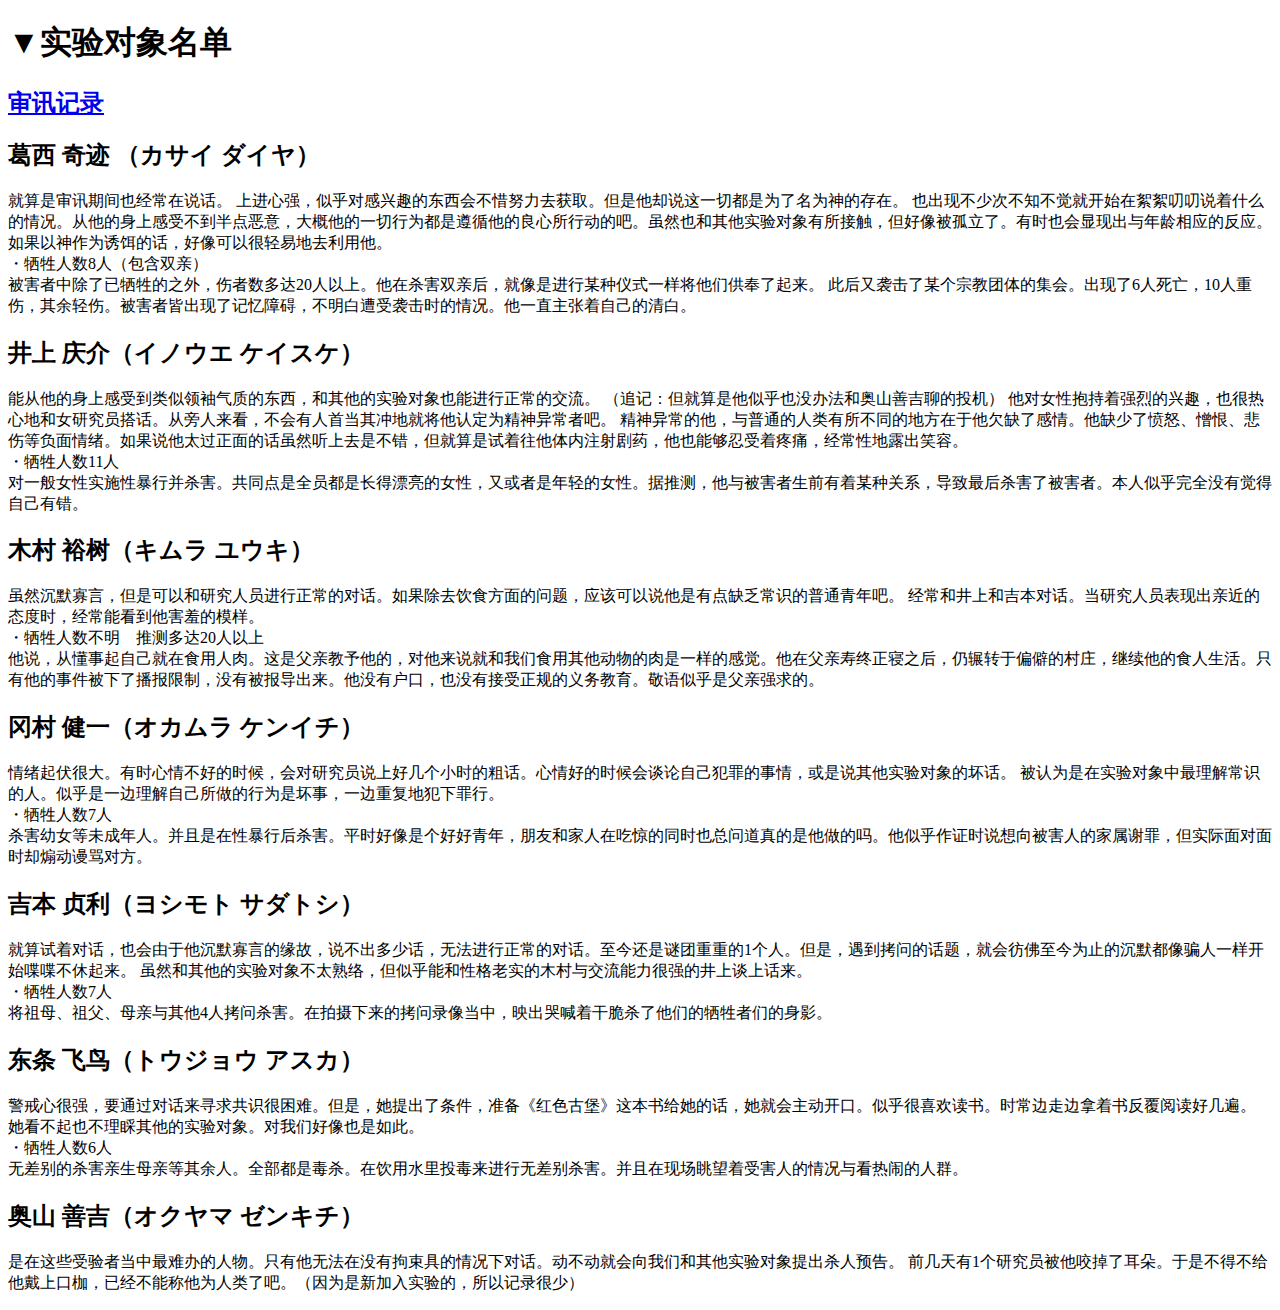
==== index.html @ cb303389 "Add files via upload" ====
<!DOCTYPE html>
<html lang="en">
<head>
    <meta charset="UTF-8">
    <meta name="viewport" content="width=device-width, initial-scale=1.0">
    <title>Document</title>
    <link rel="stylesheet" href="css/2.css">
</head>
<body>
    <div id="biaoti">
        
        <h1>▼实验对象名单</h1>
    </div>
    <div class="lianjie">  
        <h2> <img src="img/search-icon.png" alt=""><a href="Untitled-1.html">审讯记录</a></h2>
    </div>
    <div id="news">
        <div class="news_con">
          
            <h2 class="one">葛西 奇迹 （カサイ ダイヤ） </h2>
            <p class="two">就算是审讯期间也经常在说话。
                上进心强，似乎对感兴趣的东西会不惜努力去获取。但是他却说这一切都是为了名为神的存在。
                也出现不少次不知不觉就开始在絮絮叨叨说着什么的情况。从他的身上感受不到半点恶意，大概他的一切行为都是遵循他的良心所行动的吧。虽然也和其他实验对象有所接触，但好像被孤立了。有时也会显现出与年龄相应的反应。如果以神作为诱饵的话，好像可以很轻易地去利用他。
                <br>
                ・牺牲人数8人（包含双亲）
                <br>
                被害者中除了已牺牲的之外，伤者数多达20人以上。他在杀害双亲后，就像是进行某种仪式一样将他们供奉了起来。
                此后又袭击了某个宗教团体的集会。出现了6人死亡，10人重伤，其余轻伤。被害者皆出现了记忆障碍，不明白遭受袭击时的情况。他一直主张着自己的清白。</p>
            
        </div>
        <div class="news_con">
          
            <h2 class="one">井上 庆介（イノウエ ケイスケ）</h2>
            <p class="two">能从他的身上感受到类似领袖气质的东西，和其他的实验对象也能进行正常的交流。
                （追记：但就算是他似乎也没办法和奥山善吉聊的投机）
                他对女性抱持着强烈的兴趣，也很热心地和女研究员搭话。从旁人来看，不会有人首当其冲地就将他认定为精神异常者吧。
                精神异常的他，与普通的人类有所不同的地方在于他欠缺了感情。他缺少了愤怒、憎恨、悲伤等负面情绪。如果说他太过正面的话虽然听上去是不错，但就算是试着往他体内注射剧药，他也能够忍受着疼痛，经常性地露出笑容。
                <br>
                ・牺牲人数11人
                <br>
                对一般女性实施性暴行并杀害。共同点是全员都是长得漂亮的女性，又或者是年轻的女性。据推测，他与被害者生前有着某种关系，导致最后杀害了被害者。本人似乎完全没有觉得自己有错。</p>
            
        </div>
        <div class="news_con">
          
            <h2 class="one">木村 裕树（キムラ ユウキ）</h2>
            <p class="two">虽然沉默寡言，但是可以和研究人员进行正常的对话。如果除去饮食方面的问题，应该可以说他是有点缺乏常识的普通青年吧。
                经常和井上和吉本对话。当研究人员表现出亲近的态度时，经常能看到他害羞的模样。
                <br>
                ・牺牲人数不明　推测多达20人以上
                <br>
                他说，从懂事起自己就在食用人肉。这是父亲教予他的，对他来说就和我们食用其他动物的肉是一样的感觉。他在父亲寿终正寝之后，仍辗转于偏僻的村庄，继续他的食人生活。只有他的事件被下了播报限制，没有被报导出来。他没有户口，也没有接受正规的义务教育。敬语似乎是父亲强求的。</p>
            
        </div>
        <div class="news_con">
            
            
            <h2 class="one">冈村 健一（オカムラ ケンイチ）</h2>
            <p class="two">情绪起伏很大。有时心情不好的时候，会对研究员说上好几个小时的粗话。心情好的时候会谈论自己犯罪的事情，或是说其他实验对象的坏话。
                被认为是在实验对象中最理解常识的人。似乎是一边理解自己所做的行为是坏事，一边重复地犯下罪行。
                <br>
                ・牺牲人数7人
                <br>
                杀害幼女等未成年人。并且是在性暴行后杀害。平时好像是个好好青年，朋友和家人在吃惊的同时也总问道真的是他做的吗。他似乎作证时说想向被害人的家属谢罪，但实际面对面时却煽动谩骂对方。</p>
            
        </div>
        <div class="news_con">
          
            <h2 class="one">吉本 贞利（ヨシモト サダトシ） </h2>
            <p class="two">就算试着对话，也会由于他沉默寡言的缘故，说不出多少话，无法进行正常的对话。至今还是谜团重重的1个人。但是，遇到拷问的话题，就会彷佛至今为止的沉默都像骗人一样开始喋喋不休起来。
                虽然和其他的实验对象不太熟络，但似乎能和性格老实的木村与交流能力很强的井上谈上话来。
                <br>
                ・牺牲人数7人
                <br>
                将祖母、祖父、母亲与其他4人拷问杀害。在拍摄下来的拷问录像当中，映出哭喊着干脆杀了他们的牺牲者们的身影。</p>
            
        </div>
        <div class="news_con">
          
            <h2 class="one">东条 飞鸟（トウジョウ アスカ）</h2>
            <p class="two">警戒心很强，要通过对话来寻求共识很困难。但是，她提出了条件，准备《红色古堡》这本书给她的话，她就会主动开口。似乎很喜欢读书。时常边走边拿着书反覆阅读好几遍。
                她看不起也不理睬其他的实验对象。对我们好像也是如此。
                <br>
                ・牺牲人数6人
                <br>
                无差别的杀害亲生母亲等其余人。全部都是毒杀。在饮用水里投毒来进行无差别杀害。并且在现场眺望着受害人的情况与看热闹的人群。</p>
            
        </div>
        <div class="news_con">
          
            <h2 class="one">奥山 善吉（オクヤマ ゼンキチ）</h2>
            <p class="two">是在这些受验者当中最难办的人物。只有他无法在没有拘束具的情况下对话。动不动就会向我们和其他实验对象提出杀人预告。
                前几天有1个研究员被他咬掉了耳朵。于是不得不给他戴上口枷，已经不能称他为人类了吧。（因为是新加入实验的，所以记录很少）
                </p>
            
        </div>

        
       

       
    </div> 
 
</body>
</html>
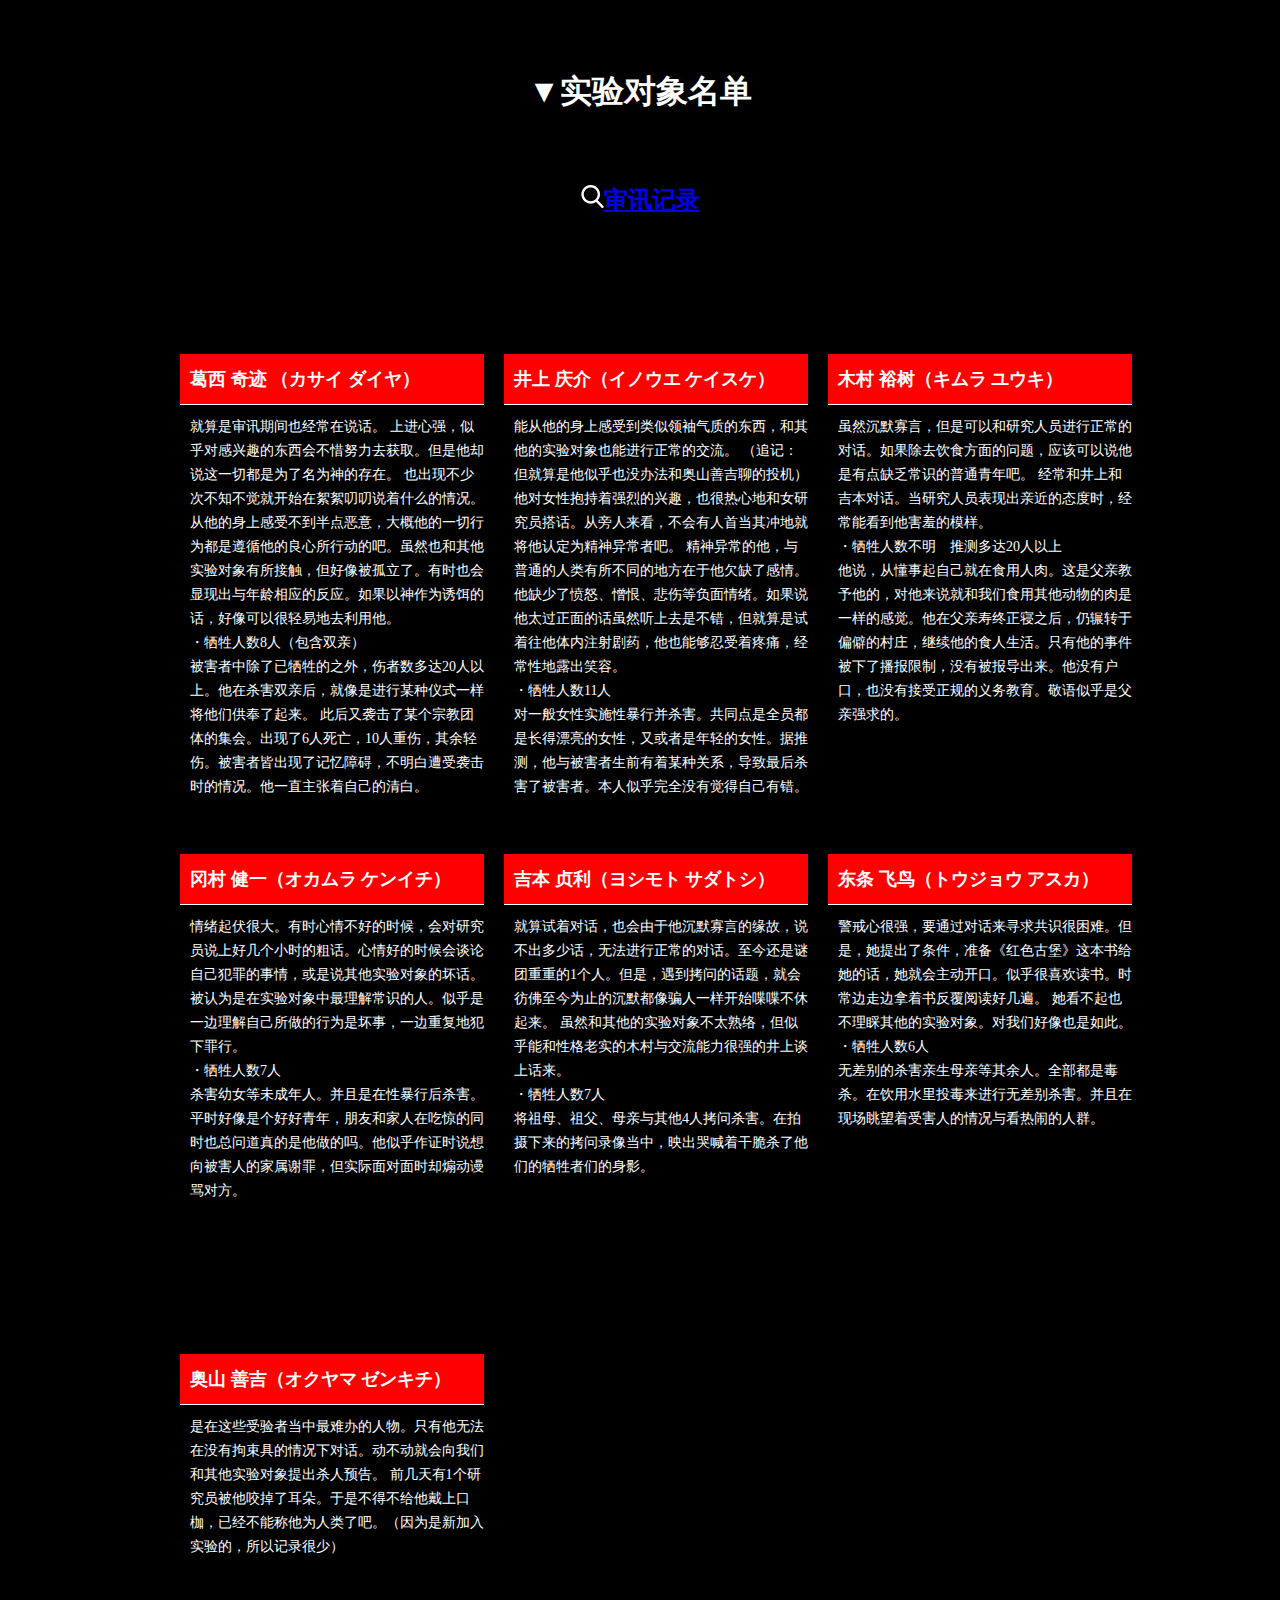
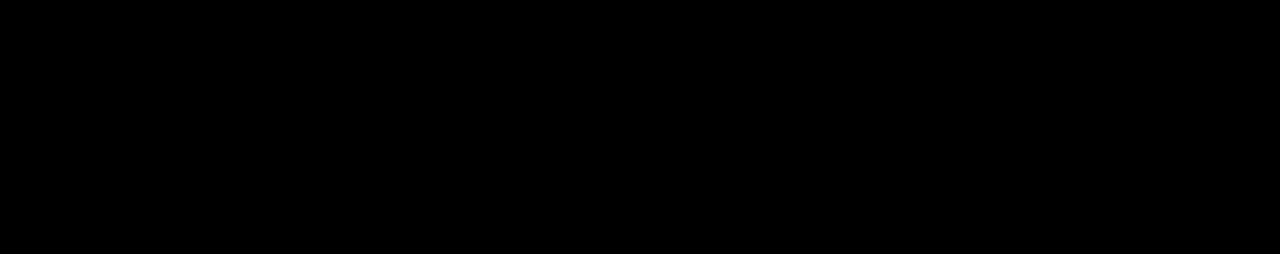
==== commit 62a74e42: "Update index.html" ====
--- a/index.html
+++ b/index.html
@@ -4,7 +4,7 @@
     <meta charset="UTF-8">
     <meta name="viewport" content="width=device-width, initial-scale=1.0">
     <title>Document</title>
-    <link rel="stylesheet" href="css/2.css">
+    <link rel="stylesheet" href="2.css">
 </head>
 <body>
     <div id="biaoti">
@@ -12,7 +12,7 @@
         <h1>▼实验对象名单</h1>
     </div>
     <div class="lianjie">  
-        <h2> <img src="img/search-icon.png" alt=""><a href="Untitled-1.html">审讯记录</a></h2>
+        <h2> <img src="search-icon.png" alt=""><a href="Untitled-1.html">审讯记录</a></h2>
     </div>
     <div id="news">
         <div class="news_con">
@@ -102,4 +102,4 @@
     </div> 
  
 </body>
-</html>+</html>
--- a/2.css
+++ b/2.css
@@ -0,0 +1,52 @@
+*{margin:0;padding:0;list-style:none;outline:none;border:0;background:black;font-family: 黑体;}
+body{font-family: "微软雅黑";background:black;}
+#biaoti{
+    color:white;
+    text-align:center;
+    margin: 70px auto 0;
+}
+.nav{
+    width:848px;
+    height:46px;
+    background:url(../images/nav.png)no-repeat;
+    margin:0 auto;
+    padding:40px 0 0 123px;
+}
+#news{
+    width:980px;
+    height:500px;
+    margin:18px auto;
+    padding-top:120px;
+}
+.news_con{
+    width:294px;
+    height:500px;
+    float:left;
+    margin-left:30px;
+    color:white;
+}
+.news_con .one{
+    width:294px;
+    height:50px;
+    padding-left: 10px;
+    line-height: 50px;
+    font-weight: bold;
+    font-size: 18px;
+    border-bottom: 1px solid white;
+    background-color:red
+}
+.news_con .two{
+    width:294px;
+    height:70px;
+    line-height:24px;
+    font-size: 14px;
+    padding:10px 0 0 10px;
+    color:white;
+    
+}
+
+.lianjie{
+    color:white;
+    text-align:center;
+    margin:70px auto 0px;
+}
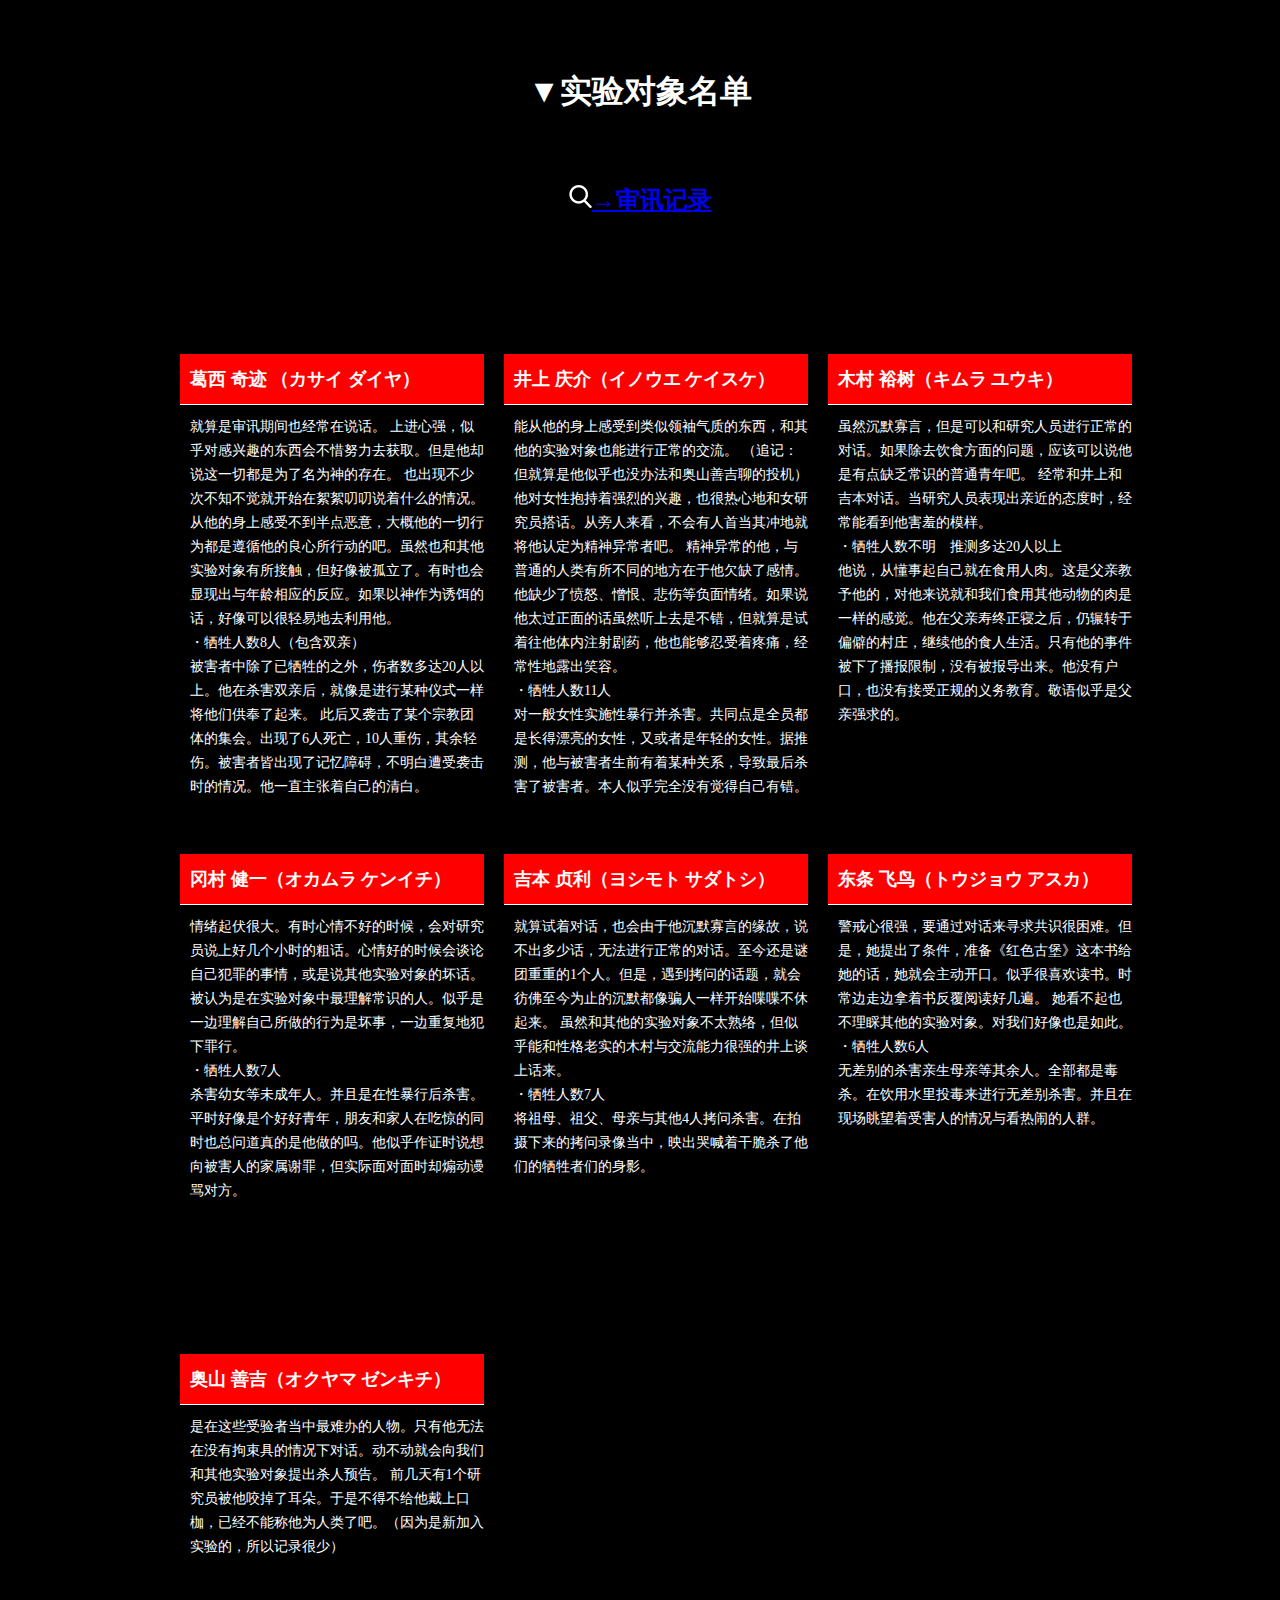
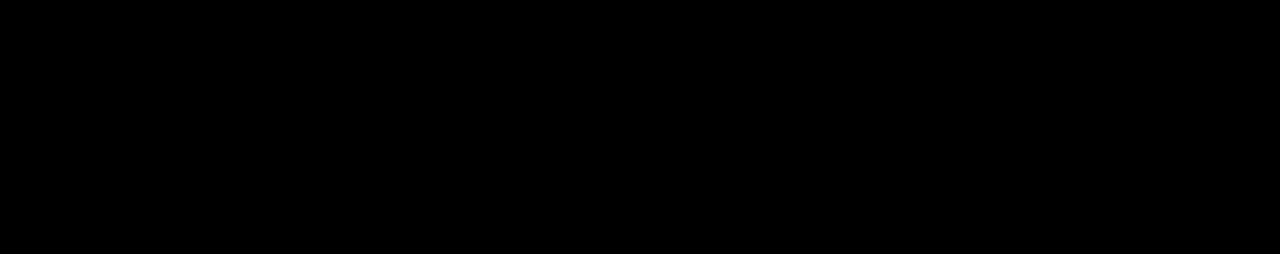
==== commit 779d3aa0: "Update index.html" ====
--- a/index.html
+++ b/index.html
@@ -12,7 +12,7 @@
         <h1>▼实验对象名单</h1>
     </div>
     <div class="lianjie">  
-        <h2> <img src="search-icon.png" alt=""><a href="Untitled-1.html">审讯记录</a></h2>
+        <h2> <img src="search-icon.png" alt=""><a href="Untitled-1.html">→审讯记录</a></h2>
     </div>
     <div id="news">
         <div class="news_con">
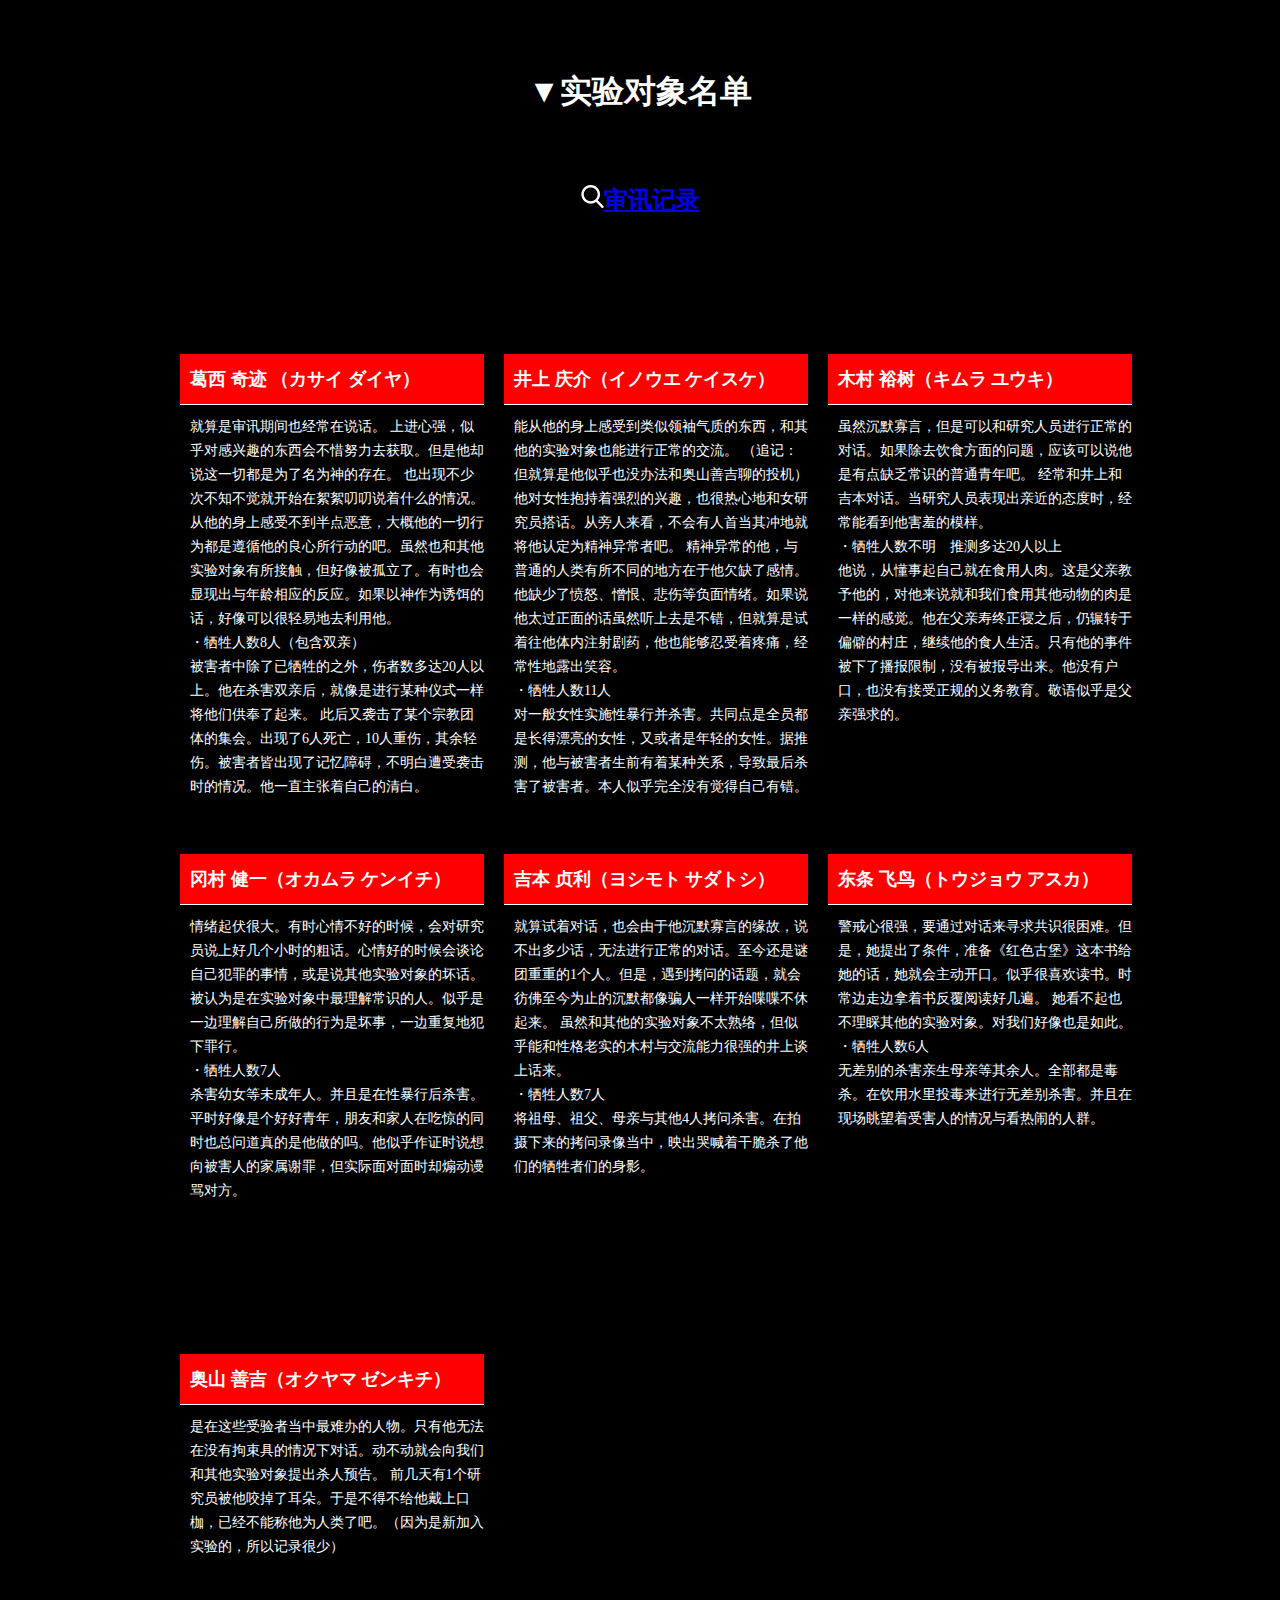
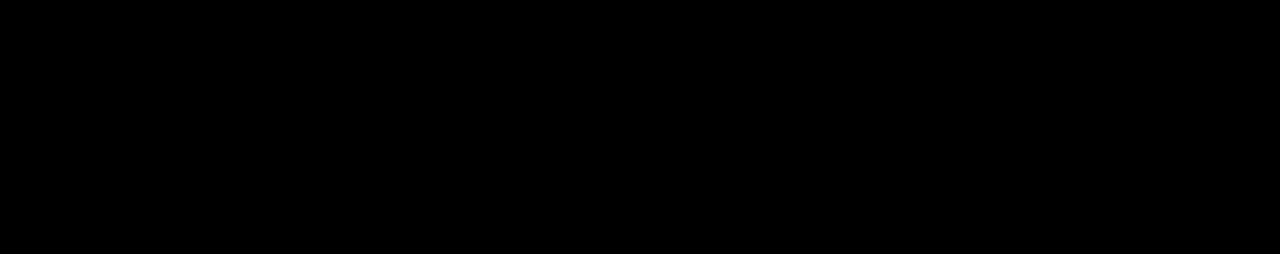
==== commit e1bc1236: "Update index.html" ====
--- a/index.html
+++ b/index.html
@@ -12,7 +12,7 @@
         <h1>▼实验对象名单</h1>
     </div>
     <div class="lianjie">  
-        <h2> <img src="search-icon.png" alt=""><a href="Untitled-1.html">→审讯记录</a></h2>
+        <h2> <img src="search-icon.png" alt=""><a href="Untitled-1.html">审讯记录</a></h2>
     </div>
     <div id="news">
         <div class="news_con">
